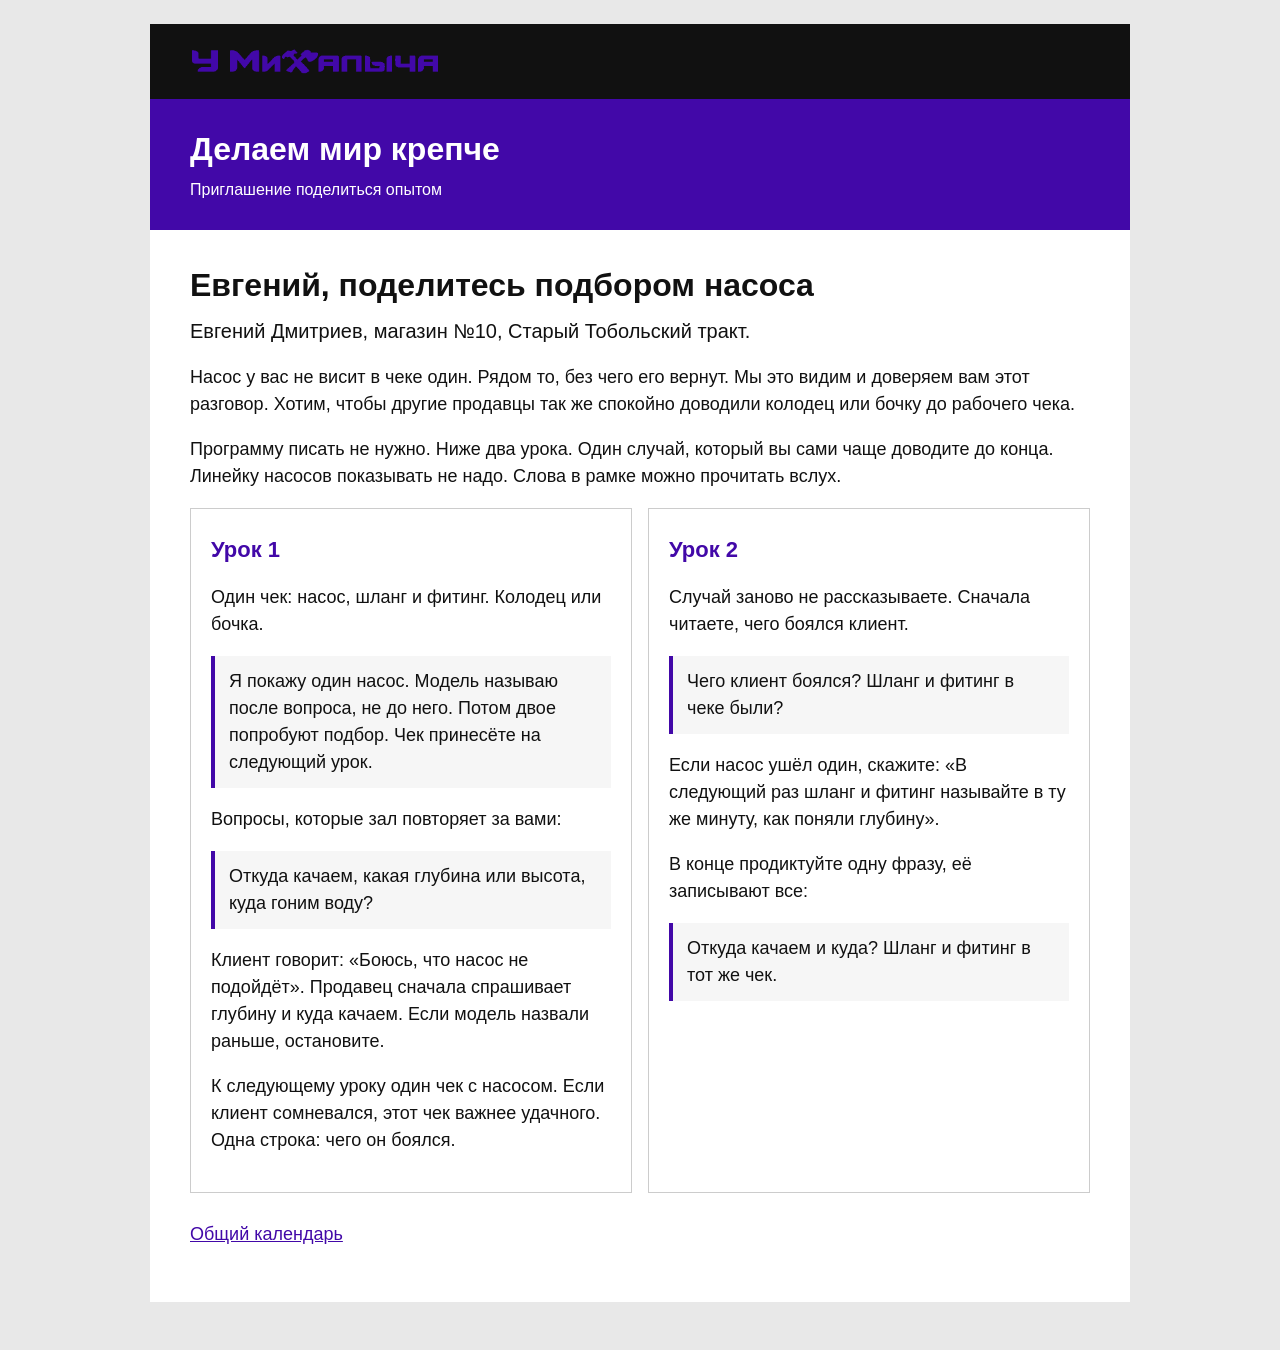
==== dmitriev.html @ f4613bdc "Publish open invitations for eight sellers and a shared calendar. Personal pages stay dateless: less" ====
<!DOCTYPE html>
<html lang="ru">
<head>
  <meta charset="utf-8">
  <meta name="viewport" content="width=device-width, initial-scale=1">
  <title>Евгений Дмитриев. Насос</title>
  <link rel="stylesheet" href="style.css">
</head>
<body>
  <article class="sheet">
    <div class="brandbar">
      <img src="assets/logo.png" alt="У Михалыча" width="250">
    </div>
    <header class="hero">
      <p class="motto">Делаем мир крепче</p>
      <p class="kicker">Приглашение поделиться опытом</p>
    </header>
    <main>

      <h1>Евгений, поделитесь подбором насоса</h1>
      <p class="lead">Евгений Дмитриев, магазин №10, Старый Тобольский тракт.</p>
      <p>Насос у вас не висит в чеке один. Рядом то, без чего его вернут. Мы это видим и доверяем вам этот разговор. Хотим, чтобы другие продавцы так же спокойно доводили колодец или бочку до рабочего чека.</p>
      <p>Программу писать не нужно. Ниже два урока. Один случай, который вы сами чаще доводите до конца. Линейку насосов показывать не надо. Слова в рамке можно прочитать вслух.</p>
      <div class="lessons">
        <section class="lesson">
          <h2>Урок 1</h2>
          <p>Один чек: насос, шланг и фитинг. Колодец или бочка.</p>
          <p class="say">Я покажу один насос. Модель называю после вопроса, не до него. Потом двое попробуют подбор. Чек принесёте на следующий урок.</p>
          <p>Вопросы, которые зал повторяет за вами:</p>
                <p class="say">Откуда качаем, какая глубина или высота, куда гоним воду?</p>
          <p>Клиент говорит: «Боюсь, что насос не подойдёт». Продавец сначала спрашивает глубину и куда качаем. Если модель назвали раньше, остановите.</p>
          <p>К следующему уроку один чек с насосом. Если клиент сомневался, этот чек важнее удачного. Одна строка: чего он боялся.</p>
        </section>
        <section class="lesson">
          <h2>Урок 2</h2>
          <p>Случай заново не рассказываете. Сначала читаете, чего боялся клиент.</p>
          <p class="say">Чего клиент боялся? Шланг и фитинг в чеке были?</p>
          <p>Если насос ушёл один, скажите: «В следующий раз шланг и фитинг называйте в ту же минуту, как поняли глубину».</p>
          <p>В конце продиктуйте одну фразу, её записывают все:</p>
          <p class="say">Откуда качаем и куда? Шланг и фитинг в тот же чек.</p>
        </section>
      </div>

      <p class="back"><a href="index.html">Общий календарь</a></p>
    </main>
  </article>
</body>
</html>
---- style.css ----
:root {
  --um: #4208a8;
  --gray: #cccccc;
  --ink: #111111;
  --paper: #ffffff;
  --pause: #f3f3f3;
}

* { box-sizing: border-box; }

body {
  margin: 0;
  background: #e8e8e8;
  color: var(--ink);
  font-family: Arial, "Arial Black", sans-serif;
  font-size: 18px;
  line-height: 1.5;
}

a { color: var(--um); }

.sheet {
  max-width: 980px;
  margin: 24px auto 48px;
  background: var(--paper);
}

.brandbar {
  background: #111111;
  padding: 22px 40px;
}

.brandbar img {
  display: block;
  width: 250px;
  height: auto;
}

.hero {
  background: var(--um);
  color: #ffffff;
  padding: 32px 40px 28px;
}

.motto {
  margin: 0;
  font-weight: 800;
  font-size: 32px;
  line-height: 1.15;
}

.kicker {
  margin: 10px 0 0;
  font-size: 16px;
}

main { padding: 8px 40px 36px; }

h1 {
  margin: 28px 0 12px;
  font-size: 32px;
  line-height: 1.2;
  font-weight: 800;
}

h2 {
  margin: 32px 0 12px;
  color: var(--um);
  font-size: 22px;
  font-weight: 800;
}

.lead { font-size: 20px; margin: 0 0 12px; }

.lessons {
  display: flex;
  gap: 16px;
  margin-top: 8px;
}

.lesson {
  flex: 1;
  border: 1px solid var(--gray);
  padding: 8px 20px 20px;
}

.lesson h2 { margin-top: 16px; }

.say {
  margin: 12px 0;
  padding: 12px 14px;
  background: #f6f6f6;
  border-left: 4px solid var(--um);
}

ol { margin: 8px 0 0; padding-left: 22px; }
li { margin: 8px 0; }

.back { margin-top: 28px; }

.legend {
  display: flex;
  gap: 16px;
  flex-wrap: wrap;
  margin: 8px 0 20px;
  font-size: 15px;
}

.swatch {
  display: inline-block;
  width: 14px;
  height: 14px;
  margin-right: 6px;
  vertical-align: -2px;
}

.swatch.on { background: var(--um); }
.swatch.pause { background: var(--gray); }
.swatch.rest { background: #ffffff; border: 1px solid var(--gray); }

.month { margin: 8px 0 28px; }

.cal-wrap { overflow-x: auto; }

.cal {
  width: 100%;
  min-width: 840px;
  border-collapse: collapse;
  table-layout: fixed;
}

.cal th {
  text-align: left;
  font-size: 13px;
  font-weight: 800;
  padding: 6px 6px 8px;
  border-bottom: 3px solid var(--um);
}

.cal td {
  height: 118px;
  vertical-align: top;
  border: 1px solid var(--gray);
  padding: 8px;
  background: #ffffff;
}

.cal td.empty { background: #fafafa; border-color: #e4e4e4; }

.cal td.pause { background: var(--pause); }

.cal td.on { background: var(--um); }
.cal td.on a { color: #ffffff; text-decoration: none; display: block; height: 100%; }
.cal td.on a:hover { text-decoration: underline; }

.num { display: block; font-weight: 800; font-size: 16px; }
.on .num { color: #ffffff; }
.pause .num { color: #111111; }

.who { display: block; margin-top: 6px; font-weight: 800; font-size: 14px; line-height: 1.25; }
.cat { display: block; margin-top: 4px; font-size: 13px; line-height: 1.3; }
.tag { display: block; margin-top: 6px; font-size: 12px; font-weight: 800; letter-spacing: 0.02em; }

.people { width: 100%; border-collapse: collapse; }
.people th, .people td {
  text-align: left;
  padding: 10px 8px;
  border-bottom: 1px solid var(--gray);
  vertical-align: top;
}
.people a { font-weight: 800; }

footer.foot {
  padding: 0 40px 28px;
  font-size: 14px;
}

@media (max-width: 800px) {
  .brandbar, .hero, main, footer.foot { padding-left: 20px; padding-right: 20px; }
  .lessons { flex-direction: column; }
  h1, .motto { font-size: 26px; }
}
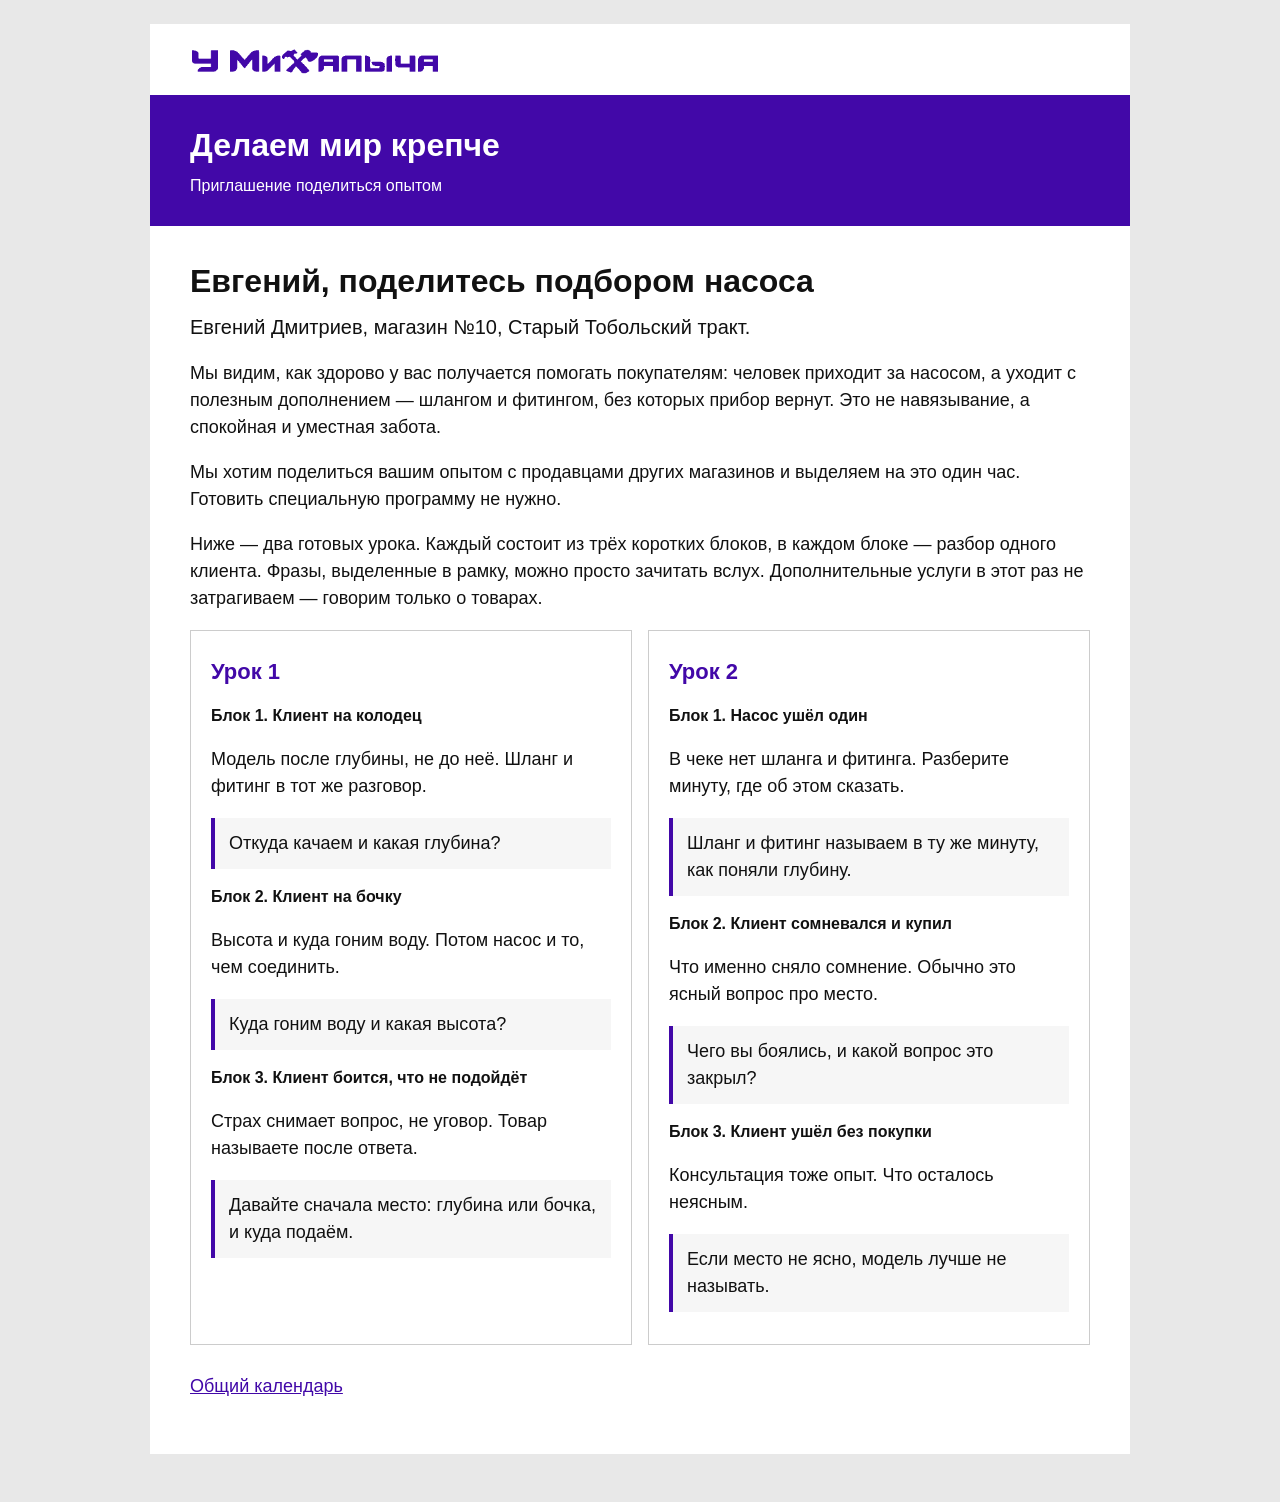
==== commit 3462af82: "Spread lessons to one Tuesday a week and rewrite the invitations. The logo sits on white. Each page " ====
--- a/dmitriev.html
+++ b/dmitriev.html
@@ -19,25 +19,47 @@
 
       <h1>Евгений, поделитесь подбором насоса</h1>
       <p class="lead">Евгений Дмитриев, магазин №10, Старый Тобольский тракт.</p>
-      <p>Насос у вас не висит в чеке один. Рядом то, без чего его вернут. Мы это видим и доверяем вам этот разговор. Хотим, чтобы другие продавцы так же спокойно доводили колодец или бочку до рабочего чека.</p>
-      <p>Программу писать не нужно. Ниже два урока. Один случай, который вы сами чаще доводите до конца. Линейку насосов показывать не надо. Слова в рамке можно прочитать вслух.</p>
+      <p>Мы видим, как здорово у вас получается помогать покупателям: человек приходит за насосом, а уходит с полезным дополнением — шлангом и фитингом, без которых прибор вернут. Это не навязывание, а спокойная и уместная забота.</p>
+      
+      <p>Мы хотим поделиться вашим опытом с продавцами других магазинов и выделяем на это один час. Готовить специальную программу не нужно.</p>
+      <p>Ниже — два готовых урока. Каждый состоит из трёх коротких блоков, в каждом блоке — разбор одного клиента. Фразы, выделенные в рамку, можно просто зачитать вслух. Дополнительные услуги в этот раз не затрагиваем — говорим только о товарах.</p>
+
       <div class="lessons">
         <section class="lesson">
           <h2>Урок 1</h2>
-          <p>Один чек: насос, шланг и фитинг. Колодец или бочка.</p>
-          <p class="say">Я покажу один насос. Модель называю после вопроса, не до него. Потом двое попробуют подбор. Чек принесёте на следующий урок.</p>
-          <p>Вопросы, которые зал повторяет за вами:</p>
-                <p class="say">Откуда качаем, какая глубина или высота, куда гоним воду?</p>
-          <p>Клиент говорит: «Боюсь, что насос не подойдёт». Продавец сначала спрашивает глубину и куда качаем. Если модель назвали раньше, остановите.</p>
-          <p>К следующему уроку один чек с насосом. Если клиент сомневался, этот чек важнее удачного. Одна строка: чего он боялся.</p>
+        <div class="block">
+          <h3>Блок 1. Клиент на колодец</h3>
+          <p>Модель после глубины, не до неё. Шланг и фитинг в тот же разговор.</p>
+          <p class="say">Откуда качаем и какая глубина?</p>
+        </div>
+        <div class="block">
+          <h3>Блок 2. Клиент на бочку</h3>
+          <p>Высота и куда гоним воду. Потом насос и то, чем соединить.</p>
+          <p class="say">Куда гоним воду и какая высота?</p>
+        </div>
+        <div class="block">
+          <h3>Блок 3. Клиент боится, что не подойдёт</h3>
+          <p>Страх снимает вопрос, не уговор. Товар называете после ответа.</p>
+          <p class="say">Давайте сначала место: глубина или бочка, и куда подаём.</p>
+        </div>
         </section>
         <section class="lesson">
           <h2>Урок 2</h2>
-          <p>Случай заново не рассказываете. Сначала читаете, чего боялся клиент.</p>
-          <p class="say">Чего клиент боялся? Шланг и фитинг в чеке были?</p>
-          <p>Если насос ушёл один, скажите: «В следующий раз шланг и фитинг называйте в ту же минуту, как поняли глубину».</p>
-          <p>В конце продиктуйте одну фразу, её записывают все:</p>
-          <p class="say">Откуда качаем и куда? Шланг и фитинг в тот же чек.</p>
+        <div class="block">
+          <h3>Блок 1. Насос ушёл один</h3>
+          <p>В чеке нет шланга и фитинга. Разберите минуту, где об этом сказать.</p>
+          <p class="say">Шланг и фитинг называем в ту же минуту, как поняли глубину.</p>
+        </div>
+        <div class="block">
+          <h3>Блок 2. Клиент сомневался и купил</h3>
+          <p>Что именно сняло сомнение. Обычно это ясный вопрос про место.</p>
+          <p class="say">Чего вы боялись, и какой вопрос это закрыл?</p>
+        </div>
+        <div class="block">
+          <h3>Блок 3. Клиент ушёл без покупки</h3>
+          <p>Консультация тоже опыт. Что осталось неясным.</p>
+          <p class="say">Если место не ясно, модель лучше не называть.</p>
+        </div>
         </section>
       </div>
 
--- a/style.css
+++ b/style.css
@@ -26,8 +26,8 @@
 }
 
 .brandbar {
-  background: #111111;
-  padding: 22px 40px;
+  background: #ffffff;
+  padding: 22px 40px 18px;
 }
 
 .brandbar img {
@@ -85,6 +85,14 @@
 }
 
 .lesson h2 { margin-top: 16px; }
+
+.block { margin-top: 16px; }
+
+.block h3 {
+  margin: 0 0 6px;
+  font-size: 16px;
+  color: var(--ink);
+}
 
 .say {
   margin: 12px 0;
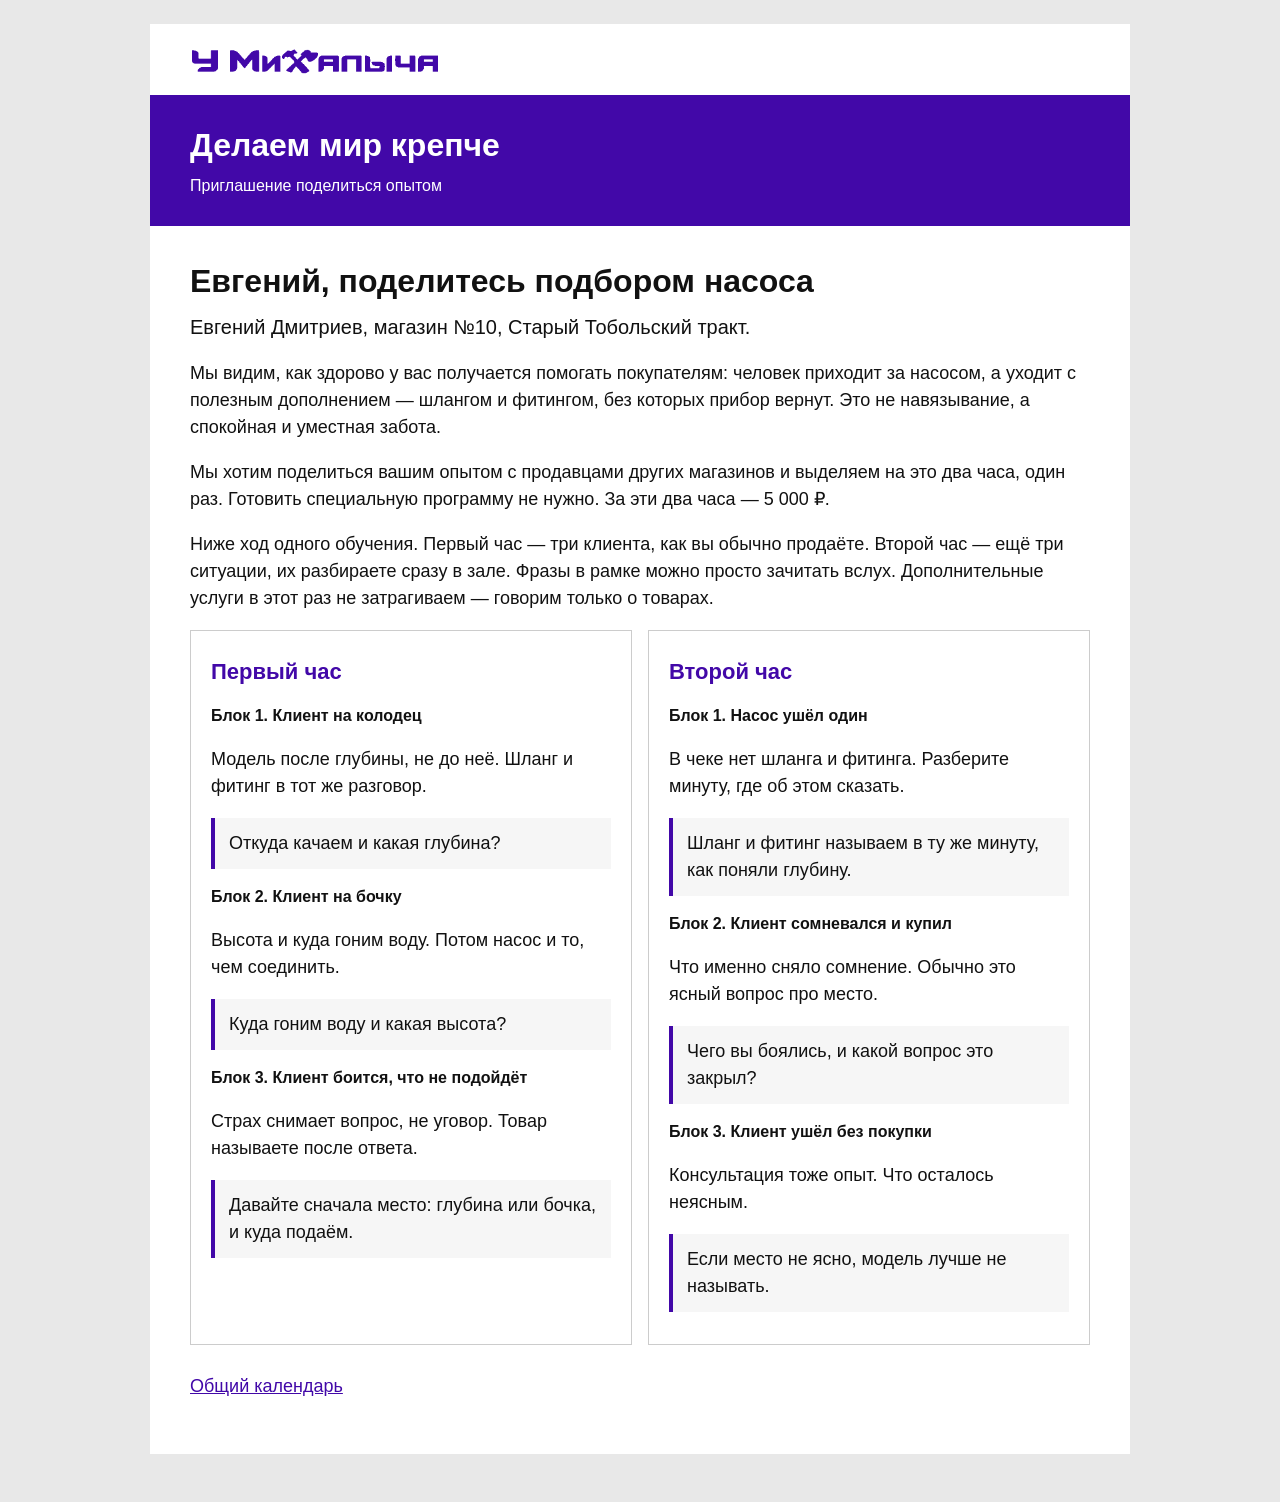
==== commit 0a15398f: "Combine both lessons into one two-hour session in January and February. Each mentor leads once, for " ====
--- a/dmitriev.html
+++ b/dmitriev.html
@@ -21,12 +21,12 @@
       <p class="lead">Евгений Дмитриев, магазин №10, Старый Тобольский тракт.</p>
       <p>Мы видим, как здорово у вас получается помогать покупателям: человек приходит за насосом, а уходит с полезным дополнением — шлангом и фитингом, без которых прибор вернут. Это не навязывание, а спокойная и уместная забота.</p>
       
-      <p>Мы хотим поделиться вашим опытом с продавцами других магазинов и выделяем на это один час. Готовить специальную программу не нужно.</p>
-      <p>Ниже — два готовых урока. Каждый состоит из трёх коротких блоков, в каждом блоке — разбор одного клиента. Фразы, выделенные в рамку, можно просто зачитать вслух. Дополнительные услуги в этот раз не затрагиваем — говорим только о товарах.</p>
+      <p>Мы хотим поделиться вашим опытом с продавцами других магазинов и выделяем на это два часа, один раз. Готовить специальную программу не нужно. За эти два часа — 5 000 ₽.</p>
+      <p>Ниже ход одного обучения. Первый час — три клиента, как вы обычно продаёте. Второй час — ещё три ситуации, их разбираете сразу в зале. Фразы в рамке можно просто зачитать вслух. Дополнительные услуги в этот раз не затрагиваем — говорим только о товарах.</p>
 
       <div class="lessons">
         <section class="lesson">
-          <h2>Урок 1</h2>
+          <h2>Первый час</h2>
         <div class="block">
           <h3>Блок 1. Клиент на колодец</h3>
           <p>Модель после глубины, не до неё. Шланг и фитинг в тот же разговор.</p>
@@ -44,7 +44,7 @@
         </div>
         </section>
         <section class="lesson">
-          <h2>Урок 2</h2>
+          <h2>Второй час</h2>
         <div class="block">
           <h3>Блок 1. Насос ушёл один</h3>
           <p>В чеке нет шланга и фитинга. Разберите минуту, где об этом сказать.</p>
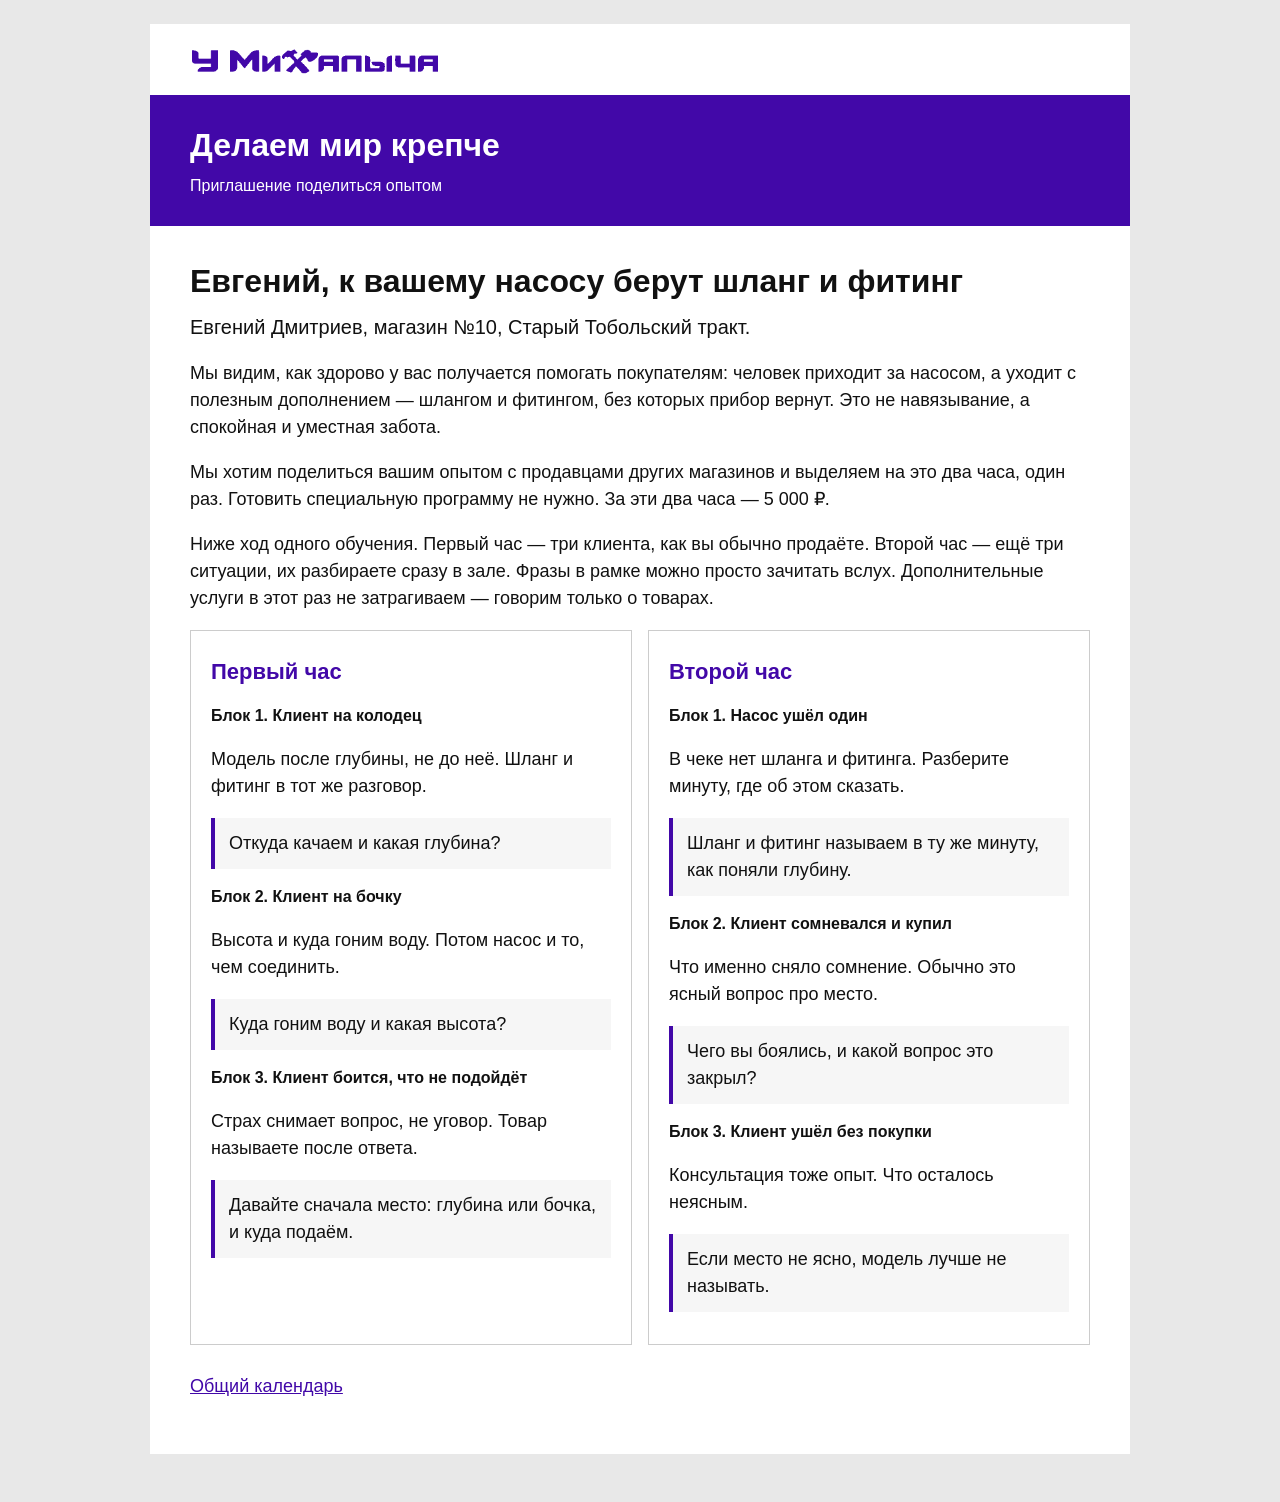
==== commit 3f340e3c: "Rewrite the invitation headings in plain language. The titles now name what the seller already does " ====
--- a/dmitriev.html
+++ b/dmitriev.html
@@ -17,7 +17,7 @@
     </header>
     <main>
 
-      <h1>Евгений, поделитесь подбором насоса</h1>
+      <h1>Евгений, к вашему насосу берут шланг и фитинг</h1>
       <p class="lead">Евгений Дмитриев, магазин №10, Старый Тобольский тракт.</p>
       <p>Мы видим, как здорово у вас получается помогать покупателям: человек приходит за насосом, а уходит с полезным дополнением — шлангом и фитингом, без которых прибор вернут. Это не навязывание, а спокойная и уместная забота.</p>
       
